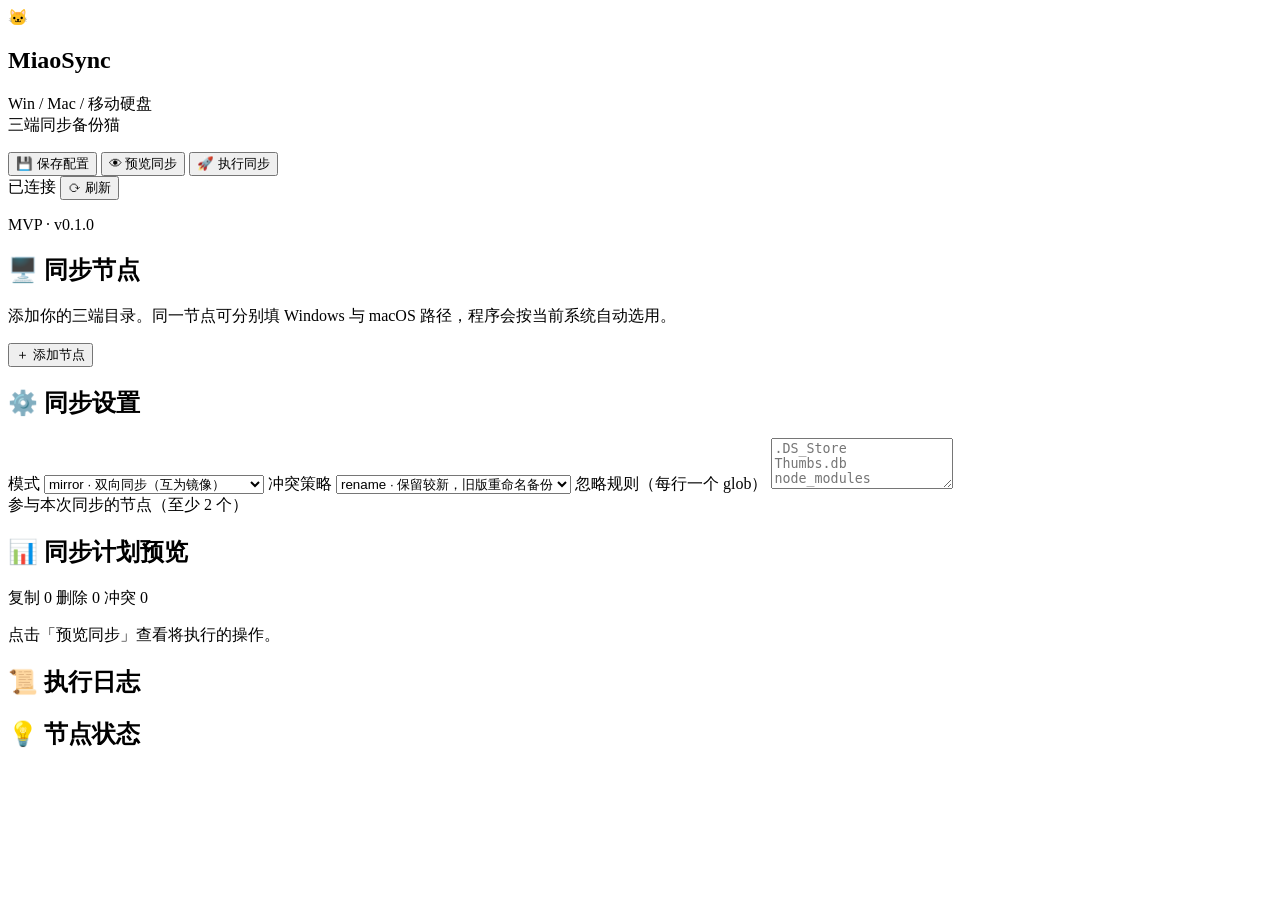
==== internal/web/static/index.html @ 4f36159f "feat: 可信内核——同步引擎数据安全重构（P0/P1 全部修复，里程碑 1 验收通过） 依据《项目缺陷与优化分析报告》阶段 A/B 与《第一性原理目标达成分析报告》里程碑 1：  P0（数据安全）" ====
<!DOCTYPE html>
<html lang="zh-CN">
<head>
  <meta charset="UTF-8" />
  <meta name="viewport" content="width=device-width, initial-scale=1.0" />
  <title>MiaoSync 🐱 三端同步备份猫</title>
  <link rel="stylesheet" href="/static/style.css" />
</head>
<body>
  <div class="app">
    <!-- 左列：品牌 + 全局操作 + 状态 -->
    <aside class="sidebar">
      <div class="brand">
        <span class="logo">🐱</span>
        <div>
          <h1>MiaoSync</h1>
          <p class="tagline">Win / Mac / 移动硬盘<br/>三端同步备份猫</p>
        </div>
      </div>

      <nav class="actions">
        <button id="btnSave" class="btn btn-primary btn-block">💾 保存配置</button>
        <button id="btnPreview" class="btn btn-block">👁 预览同步</button>
        <button id="btnSync" class="btn btn-run btn-block">🚀 执行同步</button>
      </nav>

      <div class="sidebar-footer">
        <div class="status-row">
          <span id="connStatus" class="badge badge-ok">已连接</span>
          <button id="btnRefresh" class="btn btn-ghost btn-sm" title="刷新状态">⟳ 刷新</button>
        </div>
        <p class="version">MVP · v0.1.0</p>
      </div>
    </aside>

    <!-- 右列：配置 + 预览 + 日志 -->
    <main class="main">
      <section class="card">
        <h2>🖥️ 同步节点</h2>
        <p class="hint">添加你的三端目录。同一节点可分别填 Windows 与 macOS 路径，程序会按当前系统自动选用。</p>
        <div id="nodeList" class="node-list"></div>
        <button id="btnAddNode" class="btn btn-ghost btn-block">＋ 添加节点</button>
      </section>

      <section class="card">
        <h2>⚙️ 同步设置</h2>
        <div class="settings-grid">
          <label class="field">
            <span>模式</span>
            <select id="mode">
              <option value="mirror">mirror · 双向同步（互为镜像）</option>
              <option value="backup">backup · 单向备份（仅源→目标）</option>
            </select>
          </label>
          <label class="field">
            <span>冲突策略</span>
            <select id="conflict">
              <option value="rename">rename · 保留较新，旧版重命名备份</option>
              <option value="keep">keep · 两端各自保留</option>
              <option value="newer">newer · 仅保留较新，删除旧版</option>
            </select>
          </label>
          <label class="field field-wide">
            <span>忽略规则（每行一个 glob）</span>
            <textarea id="ignore" rows="3" placeholder=".DS_Store&#10;Thumbs.db&#10;node_modules"></textarea>
          </label>
        </div>
        <div class="field">
          <span>参与本次同步的节点（至少 2 个）</span>
          <div id="participate" class="participate"></div>
        </div>
      </section>

      <div class="row-pair">
        <section class="card">
          <h2>📊 同步计划预览</h2>
          <div id="previewSummary" class="summary">
            <span class="stat stat-copy">复制 0</span>
            <span class="stat stat-del">删除 0</span>
            <span class="stat stat-conf">冲突 0</span>
          </div>
          <div id="previewList" class="action-list">
            <p class="empty">点击「预览同步」查看将执行的操作。</p>
          </div>
        </section>

        <section class="card">
          <h2>📜 执行日志</h2>
          <div class="progress-wrap">
            <div id="progressBar" class="progress-bar"></div>
          </div>
          <div id="log" class="log"></div>
        </section>
      </div>

      <section class="card card-compact">
        <h2>💡 节点状态</h2>
        <div id="statusList" class="status-list"></div>
      </section>
    </main>
  </div>

  <div id="toast" class="toast"></div>

  <!-- 同步完成报告 -->
  <div id="reportModal" class="report-modal" hidden>
    <div class="report-backdrop" data-close></div>
    <div class="report-card" role="dialog" aria-modal="true">
      <button class="report-close" data-close title="关闭">✕</button>
      <div id="reportHead" class="report-head"></div>

      <div class="report-body">
        <div class="report-chart">
          <svg id="reportDonut" viewBox="0 0 180 180" width="180" height="180" aria-hidden="true">
            <circle class="donut-track" cx="90" cy="90" r="68"></circle>
            <g id="reportSegments" transform="rotate(-90 90 90)"></g>
            <text id="reportCenter" x="90" y="84" class="donut-center-num" text-anchor="middle">0</text>
            <text x="90" y="106" class="donut-center-label" text-anchor="middle">总操作</text>
          </svg>
          <div id="reportLegend" class="report-legend"></div>
        </div>
        <div id="reportTiles" class="report-tiles"></div>
      </div>

      <section class="report-detail">
        <div class="detail-head">
          <span class="detail-title">📋 传输明细 <b id="detailCount">0</b></span>
          <div class="detail-filters" id="detailFilters">
            <button class="chip active" data-f="all">全部</button>
            <button class="chip" data-f="copy">复制</button>
            <button class="chip" data-f="delete">删除</button>
            <button class="chip" data-f="conflict">冲突</button>
          </div>
        </div>
        <div id="reportDetail" class="detail-list">
          <p class="x-empty">本次同步无文件传输。</p>
        </div>
      </section>

      <div id="reportBanner" class="report-banner" hidden></div>
      <div class="report-foot">
        <button class="btn btn-ghost" data-close>关闭</button>
        <button id="btnConfirmDanger" class="btn btn-run" hidden>⚠️ 确认并执行危险操作</button>
      </div>
    </div>
  </div>

  <script src="/static/app.js"></script>
</body>
</html>
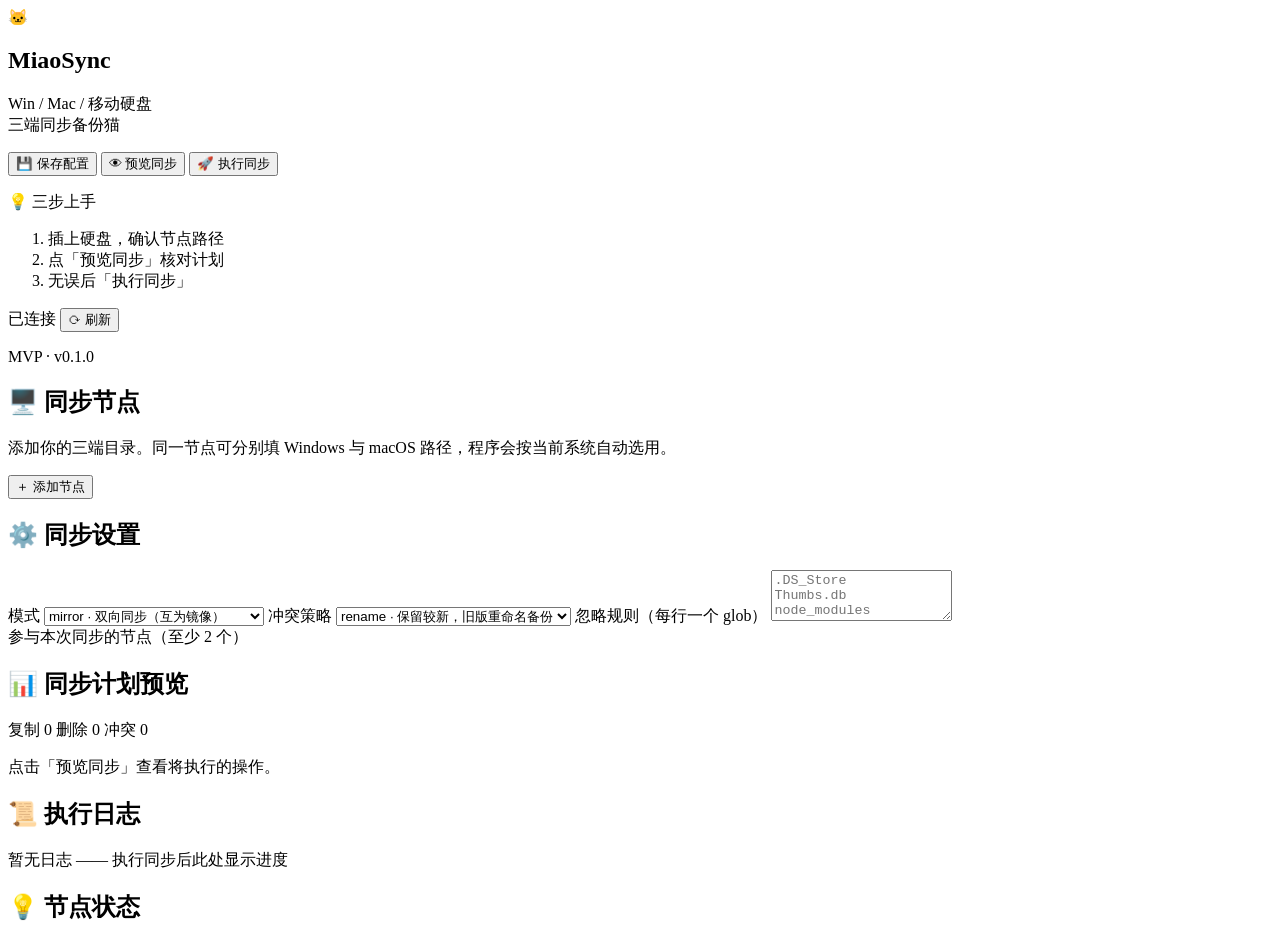
==== commit 6a86d11f: "fix(sync): 冲突归档路径改用 RelPath 推导，修复正斜杠配置路径下的 mkdir 失败 根因：handleConflict 用 TrimPrefix(绝对路径) 推导归档子目录，配置里" ====
--- a/internal/web/static/index.html
+++ b/internal/web/static/index.html
@@ -23,6 +23,15 @@
         <button id="btnPreview" class="btn btn-block">👁 预览同步</button>
         <button id="btnSync" class="btn btn-run btn-block">🚀 执行同步</button>
       </nav>
+
+      <div class="sidebar-tips">
+        <p class="tips-title">💡 三步上手</p>
+        <ol class="tips-list">
+          <li>插上硬盘，确认节点路径</li>
+          <li>点「预览同步」核对计划</li>
+          <li>无误后「执行同步」</li>
+        </ol>
+      </div>
 
       <div class="sidebar-footer">
         <div class="status-row">
@@ -89,7 +98,7 @@
           <div class="progress-wrap">
             <div id="progressBar" class="progress-bar"></div>
           </div>
-          <div id="log" class="log"></div>
+          <div id="log" class="log"><span class="log-empty">暂无日志 —— 执行同步后此处显示进度</span></div>
         </section>
       </div>
 
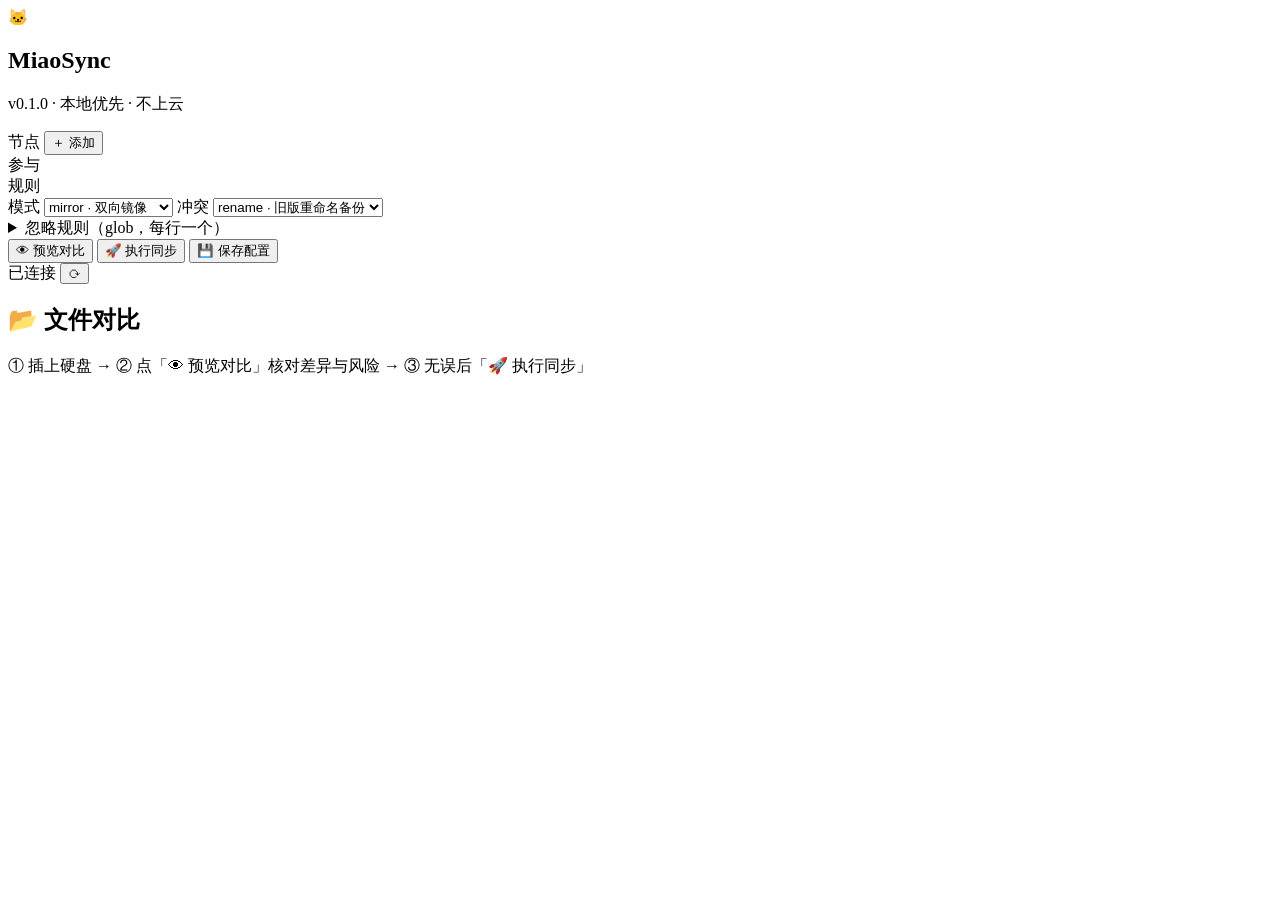
==== commit c26fb991: "feat: 双击启动修复 + UI 重构为「文件对比优先」布局 启动修复（根因：windowsgui 无控制台，一切错误静默退出）： - openURL 改用 ShellExecuteW（原 cmd " ====
--- a/internal/web/static/index.html
+++ b/internal/web/static/index.html
@@ -8,104 +8,86 @@
 </head>
 <body>
   <div class="app">
-    <!-- 左列：品牌 + 全局操作 + 状态 -->
+    <!-- 左列：配置（节点 / 规则 / 操作），尽量紧凑 -->
     <aside class="sidebar">
       <div class="brand">
         <span class="logo">🐱</span>
         <div>
           <h1>MiaoSync</h1>
-          <p class="tagline">Win / Mac / 移动硬盘<br/>三端同步备份猫</p>
+          <p class="ver">v0.1.0 · 本地优先 · 不上云</p>
         </div>
       </div>
 
+      <section class="side-sec">
+        <div class="side-head">节点 <button id="btnAddNode" class="mini" title="添加节点">＋ 添加</button></div>
+        <div id="nodeList"></div>
+        <div class="part-row">
+          <span class="part-label">参与</span>
+          <div id="participate" class="part"></div>
+        </div>
+      </section>
+
+      <section class="side-sec rules">
+        <div class="side-head">规则</div>
+        <div class="rule-grid">
+          <label>模式
+            <select id="mode">
+              <option value="mirror">mirror · 双向镜像</option>
+              <option value="backup">backup · 单向备份</option>
+            </select>
+          </label>
+          <label>冲突
+            <select id="conflict">
+              <option value="rename">rename · 旧版重命名备份</option>
+              <option value="keep">keep · 两端各自保留</option>
+              <option value="newer">newer · 仅留较新</option>
+            </select>
+          </label>
+        </div>
+        <details class="ignore-box">
+          <summary>忽略规则（glob，每行一个）</summary>
+          <textarea id="ignore" rows="3" placeholder=".DS_Store&#10;Thumbs.db&#10;node_modules"></textarea>
+        </details>
+      </section>
+
       <nav class="actions">
-        <button id="btnSave" class="btn btn-primary btn-block">💾 保存配置</button>
-        <button id="btnPreview" class="btn btn-block">👁 预览同步</button>
-        <button id="btnSync" class="btn btn-run btn-block">🚀 执行同步</button>
+        <button id="btnPreview" class="btn">👁 预览对比</button>
+        <button id="btnSync" class="btn btn-run">🚀 执行同步</button>
+        <button id="btnSave" class="btn btn-ghost btn-sm">💾 保存配置</button>
       </nav>
 
-      <div class="sidebar-tips">
-        <p class="tips-title">💡 三步上手</p>
-        <ol class="tips-list">
-          <li>插上硬盘，确认节点路径</li>
-          <li>点「预览同步」核对计划</li>
-          <li>无误后「执行同步」</li>
-        </ol>
-      </div>
-
-      <div class="sidebar-footer">
-        <div class="status-row">
-          <span id="connStatus" class="badge badge-ok">已连接</span>
-          <button id="btnRefresh" class="btn btn-ghost btn-sm" title="刷新状态">⟳ 刷新</button>
-        </div>
-        <p class="version">MVP · v0.1.0</p>
+      <div class="side-foot">
+        <span id="connStatus" class="badge badge-ok">已连接</span>
+        <button id="btnRefresh" class="mini" title="刷新节点状态">⟳</button>
       </div>
     </aside>
 
-    <!-- 右列：配置 + 预览 + 日志 -->
+    <!-- 右列：文件对比（核心）+ 风险 + 迷你日志 -->
     <main class="main">
-      <section class="card">
-        <h2>🖥️ 同步节点</h2>
-        <p class="hint">添加你的三端目录。同一节点可分别填 Windows 与 macOS 路径，程序会按当前系统自动选用。</p>
-        <div id="nodeList" class="node-list"></div>
-        <button id="btnAddNode" class="btn btn-ghost btn-block">＋ 添加节点</button>
-      </section>
+      <header class="main-head">
+        <h2>📂 文件对比</h2>
+        <div id="nodeBadges" class="node-badges"></div>
+        <div id="cmpChips" class="chips"></div>
+      </header>
 
-      <section class="card">
-        <h2>⚙️ 同步设置</h2>
-        <div class="settings-grid">
-          <label class="field">
-            <span>模式</span>
-            <select id="mode">
-              <option value="mirror">mirror · 双向同步（互为镜像）</option>
-              <option value="backup">backup · 单向备份（仅源→目标）</option>
-            </select>
-          </label>
-          <label class="field">
-            <span>冲突策略</span>
-            <select id="conflict">
-              <option value="rename">rename · 保留较新，旧版重命名备份</option>
-              <option value="keep">keep · 两端各自保留</option>
-              <option value="newer">newer · 仅保留较新，删除旧版</option>
-            </select>
-          </label>
-          <label class="field field-wide">
-            <span>忽略规则（每行一个 glob）</span>
-            <textarea id="ignore" rows="3" placeholder=".DS_Store&#10;Thumbs.db&#10;node_modules"></textarea>
-          </label>
+      <div id="riskBanner" class="risk-banner" hidden></div>
+
+      <section class="cmp-wrap">
+        <div id="cmpFilters" class="cmp-filters" hidden>
+          <button class="chip active" data-f="all">全部</button>
+          <button class="chip" data-f="rename-conflict">🔺 冲突</button>
+          <button class="chip" data-f="delete">🟠 删除</button>
+          <button class="chip" data-f="copy">复制</button>
         </div>
-        <div class="field">
-          <span>参与本次同步的节点（至少 2 个）</span>
-          <div id="participate" class="participate"></div>
+        <div id="cmpTable" class="cmp">
+          <p class="empty">① 插上硬盘 → ② 点「👁 预览对比」核对差异与风险 → ③ 无误后「🚀 执行同步」</p>
         </div>
       </section>
 
-      <div class="row-pair">
-        <section class="card">
-          <h2>📊 同步计划预览</h2>
-          <div id="previewSummary" class="summary">
-            <span class="stat stat-copy">复制 0</span>
-            <span class="stat stat-del">删除 0</span>
-            <span class="stat stat-conf">冲突 0</span>
-          </div>
-          <div id="previewList" class="action-list">
-            <p class="empty">点击「预览同步」查看将执行的操作。</p>
-          </div>
-        </section>
-
-        <section class="card">
-          <h2>📜 执行日志</h2>
-          <div class="progress-wrap">
-            <div id="progressBar" class="progress-bar"></div>
-          </div>
-          <div id="log" class="log"><span class="log-empty">暂无日志 —— 执行同步后此处显示进度</span></div>
-        </section>
-      </div>
-
-      <section class="card card-compact">
-        <h2>💡 节点状态</h2>
-        <div id="statusList" class="status-list"></div>
-      </section>
+      <footer class="runbar">
+        <div class="progress-wrap"><div id="progressBar" class="progress-bar"></div></div>
+        <div id="log" class="log" title="点击展开 / 收起"></div>
+      </footer>
     </main>
   </div>
 
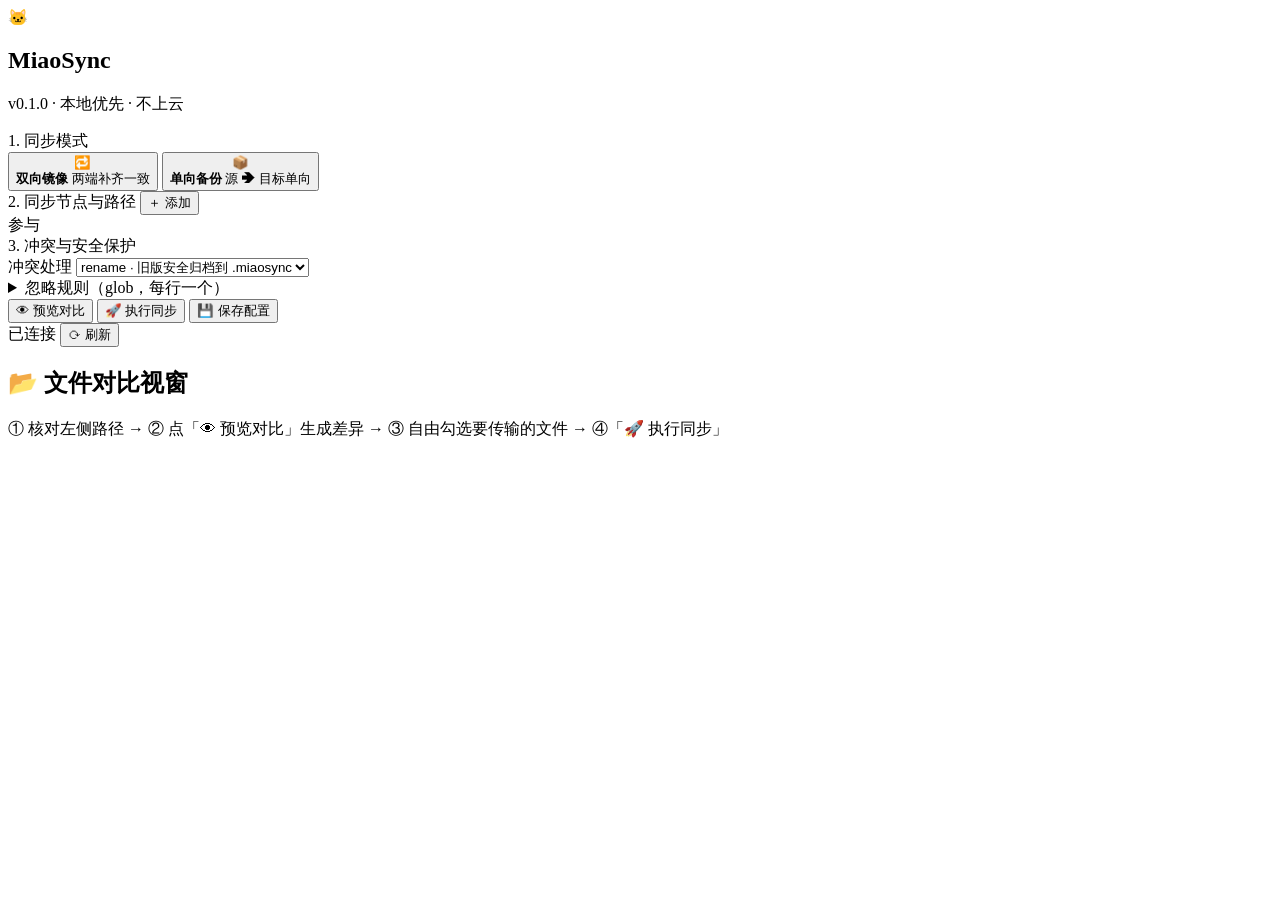
==== commit 09a75ef6: "feat: 重构比对引擎性能(50000x)、支持细粒度文件勾选、文件夹置顶与模式智能记忆 - perf(sync): 第一性原理重构比对引擎为元数据快速通道+惰性哈希，585GB/11048文件比对" ====
--- a/internal/web/static/index.html
+++ b/internal/web/static/index.html
@@ -4,11 +4,11 @@
   <meta charset="UTF-8" />
   <meta name="viewport" content="width=device-width, initial-scale=1.0" />
   <title>MiaoSync 🐱 三端同步备份猫</title>
-  <link rel="stylesheet" href="/static/style.css" />
+  <link rel="stylesheet" href="/static/style.css?v=1.1" />
 </head>
 <body>
   <div class="app">
-    <!-- 左列：配置（节点 / 规则 / 操作），尽量紧凑 -->
+    <!-- 左列：任务向导式配置（模式 / 节点路径 / 规则 / 操作） -->
     <aside class="sidebar">
       <div class="brand">
         <span class="logo">🐱</span>
@@ -18,8 +18,34 @@
         </div>
       </div>
 
+      <!-- 第 1 步：意图模式切换卡片 -->
+      <section class="side-sec mode-sec">
+        <div class="side-head">1. 同步模式</div>
+        <div class="mode-cards">
+          <button id="modeMirrorBtn" type="button" class="mode-card active" data-mode="mirror">
+            <span class="m-ico">🔁</span>
+            <div class="m-info">
+              <b>双向镜像</b>
+              <span class="m-desc">两端补齐一致</span>
+            </div>
+          </button>
+          <button id="modeBackupBtn" type="button" class="mode-card" data-mode="backup">
+            <span class="m-ico">📦</span>
+            <div class="m-info">
+              <b>单向备份</b>
+              <span class="m-desc">源 ➔ 目标单向</span>
+            </div>
+          </button>
+        </div>
+        <input type="hidden" id="mode" value="mirror" />
+      </section>
+
+      <!-- 第 2 步：节点列表（当前平台优先 + 盘符智能感知） -->
       <section class="side-sec">
-        <div class="side-head">节点 <button id="btnAddNode" class="mini" title="添加节点">＋ 添加</button></div>
+        <div class="side-head">
+          <span>2. 同步节点与路径</span>
+          <button id="btnAddNode" class="mini" title="添加节点">＋ 添加</button>
+        </div>
         <div id="nodeList"></div>
         <div class="part-row">
           <span class="part-label">参与</span>
@@ -27,18 +53,13 @@
         </div>
       </section>
 
+      <!-- 规则与高级选项 -->
       <section class="side-sec rules">
-        <div class="side-head">规则</div>
+        <div class="side-head">3. 冲突与安全保护</div>
         <div class="rule-grid">
-          <label>模式
-            <select id="mode">
-              <option value="mirror">mirror · 双向镜像</option>
-              <option value="backup">backup · 单向备份</option>
-            </select>
-          </label>
-          <label>冲突
+          <label>冲突处理
             <select id="conflict">
-              <option value="rename">rename · 旧版重命名备份</option>
+              <option value="rename">rename · 旧版安全归档到 .miaosync</option>
               <option value="keep">keep · 两端各自保留</option>
               <option value="newer">newer · 仅留较新</option>
             </select>
@@ -50,37 +71,51 @@
         </details>
       </section>
 
+      <!-- 操作主控按钮 -->
       <nav class="actions">
-        <button id="btnPreview" class="btn">👁 预览对比</button>
+        <button id="btnPreview" class="btn btn-primary">👁 预览对比</button>
         <button id="btnSync" class="btn btn-run">🚀 执行同步</button>
         <button id="btnSave" class="btn btn-ghost btn-sm">💾 保存配置</button>
       </nav>
 
       <div class="side-foot">
         <span id="connStatus" class="badge badge-ok">已连接</span>
-        <button id="btnRefresh" class="mini" title="刷新节点状态">⟳</button>
+        <button id="btnRefresh" class="mini" title="刷新节点与盘符">⟳ 刷新</button>
       </div>
     </aside>
 
-    <!-- 右列：文件对比（核心）+ 风险 + 迷你日志 -->
+    <!-- 右列：文件对比（核心）+ 风险 + 细粒度勾选 + 实时日志 -->
     <main class="main">
       <header class="main-head">
-        <h2>📂 文件对比</h2>
+        <h2>📂 文件对比视窗</h2>
         <div id="nodeBadges" class="node-badges"></div>
         <div id="cmpChips" class="chips"></div>
       </header>
 
+      <div id="cfgBanner" class="cfg-banner" hidden></div>
       <div id="riskBanner" class="risk-banner" hidden></div>
 
       <section class="cmp-wrap">
-        <div id="cmpFilters" class="cmp-filters" hidden>
-          <button class="chip active" data-f="all">全部</button>
-          <button class="chip" data-f="rename-conflict">🔺 冲突</button>
-          <button class="chip" data-f="delete">🟠 删除</button>
-          <button class="chip" data-f="copy">复制</button>
+        <!-- 批量选择控制栏 -->
+        <div id="cmpBulkBar" class="cmp-bulk-bar" hidden>
+          <label class="bulk-label">
+            <input type="checkbox" id="chkSelectAll" checked />
+            <span>全选待同步项 (<b id="bulkSelCount">0</b> / <span id="bulkTotalCount">0</span>)</span>
+          </label>
+          <div class="bulk-actions">
+            <button id="btnSelectSafe" class="mini" type="button" title="仅勾选新增与复制，排除冲突与删除">仅勾选安全复制</button>
+            <button id="btnUncheckDeletions" class="mini" type="button" title="取消勾选所有删除操作">排除删除项</button>
+          </div>
+          <div id="cmpFilters" class="cmp-filters">
+            <button class="chip active" data-f="all">全部</button>
+            <button class="chip" data-f="rename-conflict">🔺 冲突</button>
+            <button class="chip" data-f="delete">🟠 删除</button>
+            <button class="chip" data-f="copy">复制</button>
+          </div>
         </div>
+
         <div id="cmpTable" class="cmp">
-          <p class="empty">① 插上硬盘 → ② 点「👁 预览对比」核对差异与风险 → ③ 无误后「🚀 执行同步」</p>
+          <p class="empty">① 核对左侧路径 → ② 点「👁 预览对比」生成差异 → ③ 自由勾选要传输的文件 → ④「🚀 执行同步」</p>
         </div>
       </section>
 
@@ -136,6 +171,6 @@
     </div>
   </div>
 
-  <script src="/static/app.js"></script>
+  <script src="/static/app.js?v=1.1"></script>
 </body>
 </html>
